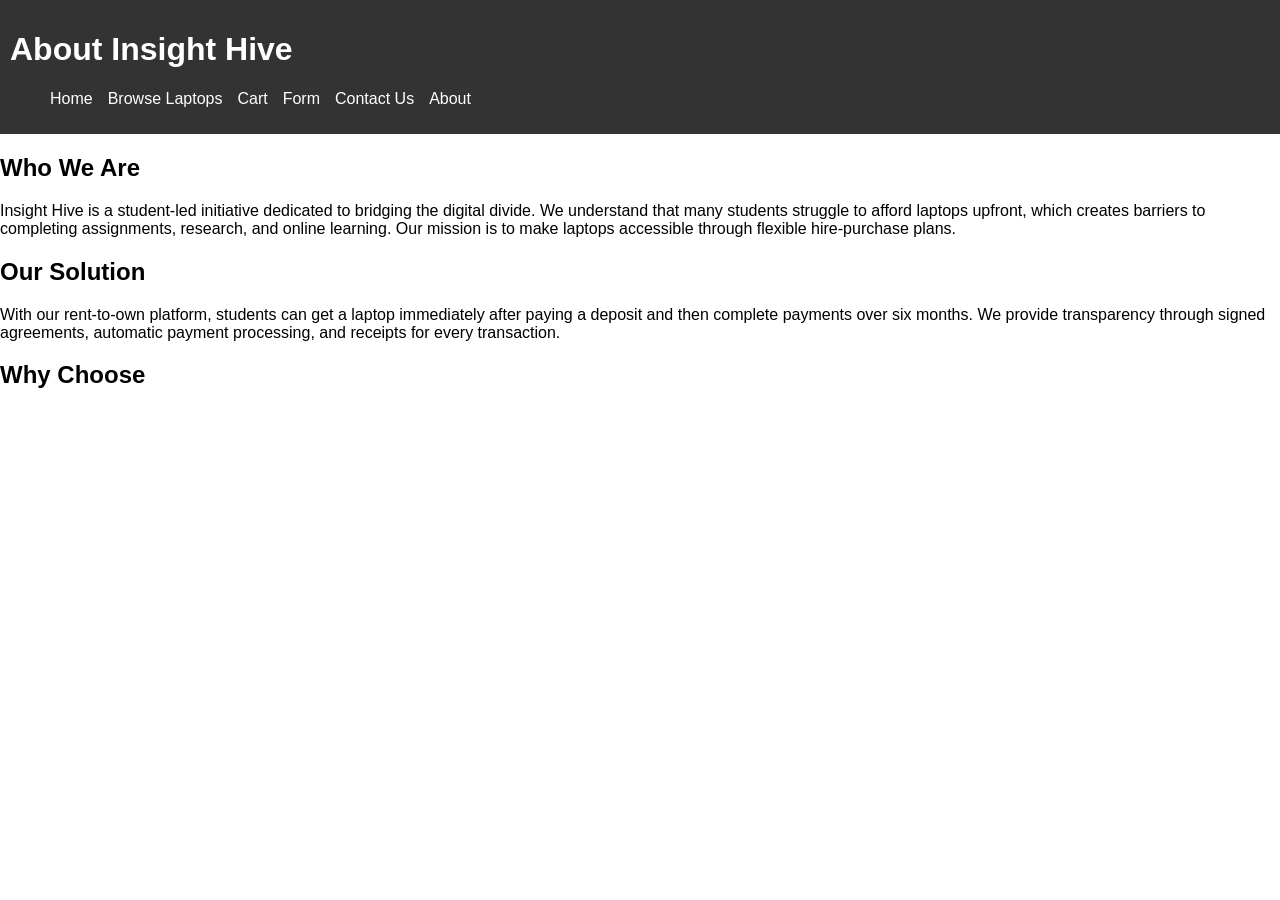
==== about.html @ 17f7a2f8 "Add files via upload" ====
<!DOCTYPE html>
<html lang="en">
<head>
  <meta charset="UTF-8">
  <title>About Us - Insight Hive</title>
  <link rel="stylesheet" href="style.css">
</head>
<body>
  <header>
    <h1>About Insight Hive</h1>
    <nav>
      <ul>
        <li><a href="index.html">Home</a></li>
        <li><a href="browse.html">Browse Laptops</a></li>
        <li><a href="cart.html">Cart</a></li>
        <li><a href="form.html">Form</a></li>
        <li><a href="contact.html">Contact Us</a></li>
        <li><a href="about.html">About</a></li>
      </ul>
    </nav>
  </header>

  <main>
    <section class="about-section">
      <h2>Who We Are</h2>
      <p>
        Insight Hive is a student-led initiative dedicated to bridging the digital divide. 
        We understand that many students struggle to afford laptops upfront, which creates barriers 
        to completing assignments, research, and online learning. Our mission is to make laptops 
        accessible through flexible hire-purchase plans.
      </p>
    </section>

    <section class="about-section">
      <h2>Our Solution</h2>
      <p>
        With our rent-to-own platform, students can get a laptop immediately after paying a deposit 
        and then complete payments over six months. We provide transparency through signed agreements, 
        automatic payment processing, and receipts for every transaction.
      </p>
    </section>

    <section class="about-section">
      <h2>Why Choose
---- style.css ----
body {
  font-family: Arial, sans-serif;
  margin: 0;
  padding: 0;
}

header {
  background: #333;
  color: white;
  padding: 10px;
}

nav ul {
  list-style: none;
  display: flex;
  gap: 15px;
}

nav a {
  color: white;
  text-decoration: none;
}

.btn {
  display: inline-block;
  padding: 10px 15px;
  background: #007bff;
  color: white;
  text-decoration: none;
  border-radius: 5px;
}

.laptop-card {
  border: 1px solid #ccc;
  padding: 15px;
  margin: 15px;
  display: inline-block;
}
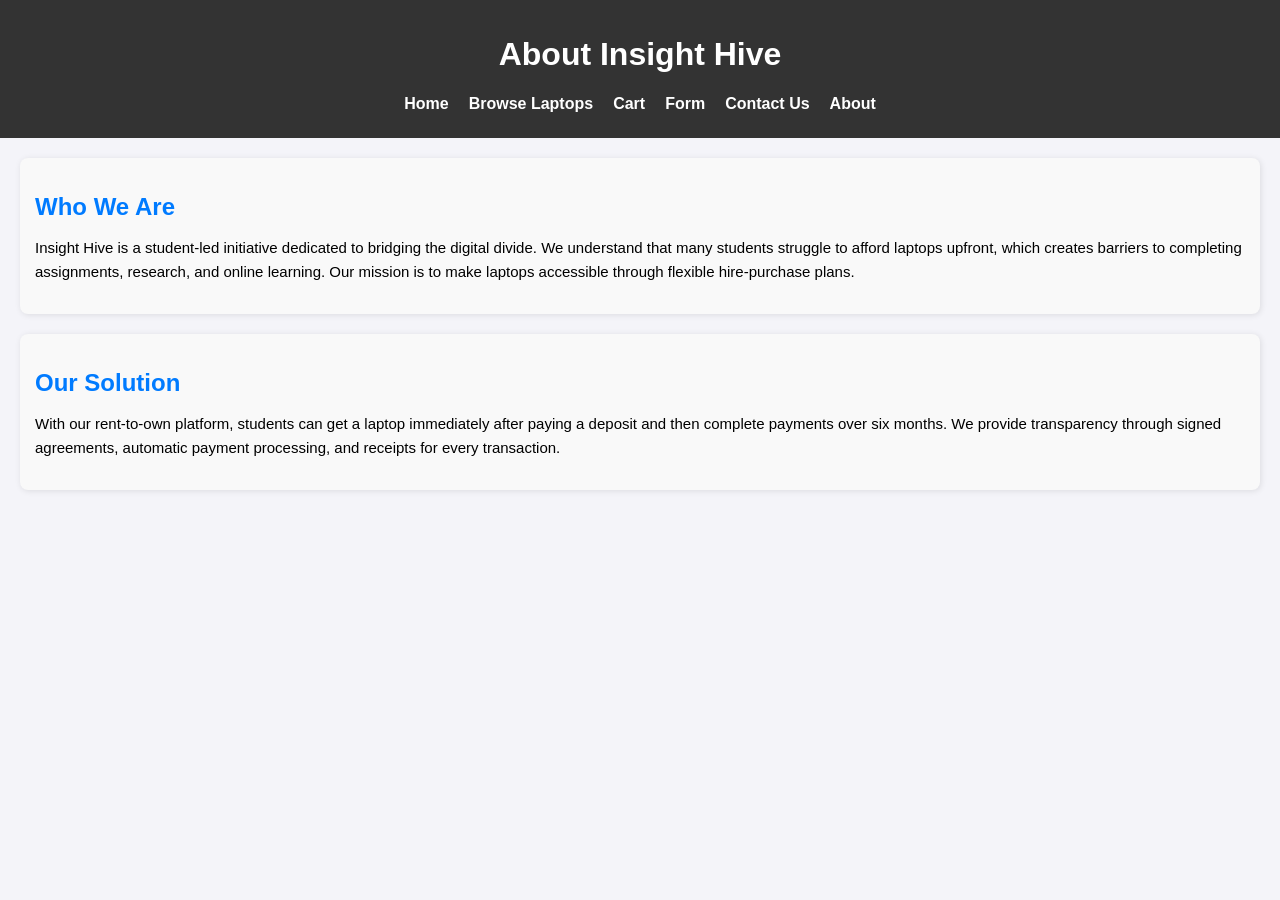
==== commit 2d53448d: "Update about.html" ====
--- a/about.html
+++ b/about.html
@@ -40,5 +40,4 @@
       </p>
     </section>
 
-    <section class="about-section">
-      <h2>Why Choose+    
--- a/style.css
+++ b/style.css
@@ -1,38 +1,131 @@
+/* General Page Styling */
 body {
   font-family: Arial, sans-serif;
   margin: 0;
   padding: 0;
+  background: #f4f4f9;
 }
 
 header {
   background: #333;
   color: white;
-  padding: 10px;
+  padding: 15px;
+  text-align: center;
 }
 
 nav ul {
   list-style: none;
   display: flex;
-  gap: 15px;
+  justify-content: center;
+  gap: 20px;
+  padding: 0;
+  margin: 10px 0;
 }
 
 nav a {
   color: white;
   text-decoration: none;
+  font-weight: bold;
 }
 
-.btn {
+nav a:hover {
+  text-decoration: underline;
+}
+
+/* Universal Button Styling */
+button, .btn, .menu-btn {
   display: inline-block;
-  padding: 10px 15px;
+  padding: 12px 18px;
   background: #007bff;
   color: white;
   text-decoration: none;
-  border-radius: 5px;
+  font-size: 16px;
+  font-weight: bold;
+  border: none;
+  border-radius: 6px;
+  cursor: pointer;
+  transition: background 0.3s ease, transform 0.2s ease;
 }
 
+button:hover, .btn:hover, .menu-btn:hover {
+  background: #0056b3;
+  transform: scale(1.05);
+}
+
+button:active, .btn:active, .menu-btn:active {
+  background: #004080;
+  transform: scale(0.98);
+}
+
+/* Menu Page Buttons */
+.menu-buttons {
+  display: flex;
+  flex-direction: column;
+  align-items: center;
+  gap: 15px;
+  margin-top: 30px;
+}
+
+.menu-btn {
+  width: 240px;
+  text-align: center;
+}
+
+/* Laptop Cards */
 .laptop-card {
   border: 1px solid #ccc;
   padding: 15px;
   margin: 15px;
+  width: 260px;
   display: inline-block;
+  vertical-align: top;
+  text-align: center;
+  background: white;
+  border-radius: 8px;
+  box-shadow: 2px 2px 8px rgba(0,0,0,0.1);
 }
+
+.laptop-card img {
+  width: 220px;
+  height: auto;
+  margin-bottom: 10px;
+  border-radius: 4px;
+}
+
+.laptop-card h3 {
+  margin: 10px 0;
+  color: #333;
+}
+
+.laptop-card p {
+  margin: 5px 0;
+  font-size: 14px;
+  color: #555;
+}
+
+/* About Page Sections */
+.about-section {
+  margin: 20px;
+  padding: 15px;
+  background: #f9f9f9;
+  border-radius: 8px;
+  box-shadow: 1px 1px 6px rgba(0,0,0,0.1);
+}
+
+.about-section h2 {
+  color: #007bff;
+  margin-bottom: 10px;
+}
+
+.about-section p, .about-section ul {
+  font-size: 15px;
+  line-height: 1.6;
+}
+
+.about-section ul {
+  list-style: disc;
+  margin-left: 20px;
+}
+
+ 
+
